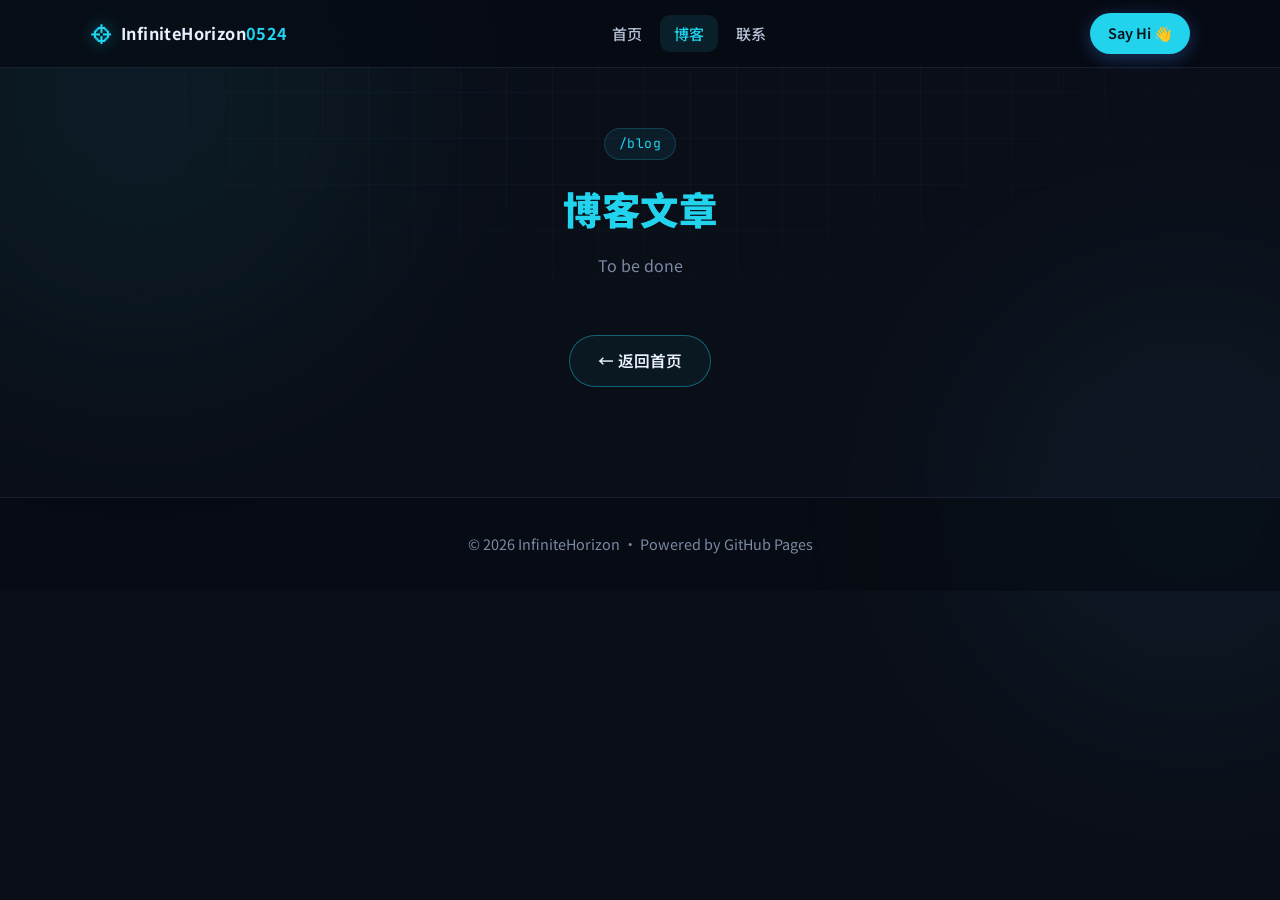
==== blog/index.html @ fd617c14 "Initial Commit" ====
<!DOCTYPE html>
<html lang="zh-CN">
<head>
  <meta charset="UTF-8" />
  <meta name="viewport" content="width=device-width, initial-scale=1.0" />
  <title>博客 · InfiniteHorizon</title>
  <meta name="description" content="InfiniteHorizon 的博客 —— 记录技术笔记、学习心得与生活随笔。" />
  <link rel="preconnect" href="https://fonts.googleapis.com" />
  <link rel="preconnect" href="https://fonts.gstatic.com" crossorigin />
  <link href="https://fonts.googleapis.com/css2?family=JetBrains+Mono:wght@400;500;700&family=Noto+Sans+SC:wght@400;500;700;900&display=swap" rel="stylesheet" />
  <link rel="icon" type="image/png" href="../assets/images/favicon.png" />
  <link rel="stylesheet" href="../css/style.css" />
</head>
<body class="subpage">

  <!-- 背景 -->
  <div class="bg" aria-hidden="true">
    <div class="bg-grid"></div>
    <div class="bg-orb bg-orb-1"></div>
    <div class="bg-orb bg-orb-2"></div>
  </div>

  <!-- 导航 -->
  <header class="navbar scrolled" id="navbar">
    <nav class="nav-inner">
      <a href="../index.html" class="brand">
        <span class="brand-logo">&#8982;</span>
        <span class="brand-text">InfiniteHorizon<span class="brand-accent">0524</span></span>
      </a>
      <ul class="nav-links" id="navLinks">
        <li><a href="../index.html#home" class="nav-link">首页</a></li>
        <li><a href="index.html" class="nav-link active">博客</a></li>
        <li><a href="../index.html#contact" class="nav-link">联系</a></li>
      </ul>
      <a href="../index.html#contact" class="nav-cta">Say Hi 👋</a>
      <button class="nav-toggle" id="navToggle" aria-label="切换菜单">
        <span></span><span></span><span></span>
      </button>
    </nav>
  </header>

  <main>
    <section class="section subpage-hero">
      <div class="section-inner">
        <div class="section-head reveal">
          <span class="section-tag">/blog</span>
          <h2 class="section-title">博客文章</h2>
          <p class="section-desc">To be done</p>
        </div>

        <div class="section-more reveal">
          <a href="../index.html" class="btn btn-ghost">← 返回首页</a>
        </div>
      </div>
    </section>
  </main>

  <footer class="footer">
    <div class="footer-inner">
      <p class="footer-line1">© <span class="js-year">2026</span> InfiniteHorizon · Powered by GitHub Pages</p>
    </div>
  </footer>

  <script src="../js/main.js"></script>
</body>
</html>
---- css/style.css ----
/* =====================================================================
   InfiniteHorizon · 个人主页样式
   主题：暗色背景 + 渐变科技风
   结构：1.变量  2.基础  3.背景  4.导航  5.通用区块
        6.Hero  7.关于  8.项目  9.博客  10.联系  11.页脚  12.动画  13.响应式
   ===================================================================== */

/* ---------- 1. 变量 ---------- */
:root {
  --bg-0: #060a12;          /* 页面最底层 */
  --bg-1: #0a0e17;          /* 主背景 */
  --bg-2: #101726;          /* 卡片背景 */
  --bg-glass: rgba(16, 23, 38, 0.55);

  --text-0: #eaf0ff;        /* 主文字 */
  --text-1: #b6c2d9;        /* 次级文字 */
  --text-2: #7c8aa5;        /* 弱文字 */

  --cyan: #22d3ee;       /* 主强调色：电光青 */
  --accent: #22d3ee;     /* 单一强调色（科技风单色主题） */

  /* 兼容旧引用：由「彩色渐变」改为「单色」 */
  --grad: var(--accent);
  --grad-soft: rgba(34, 211, 238, 0.12);

  --border: rgba(120, 150, 220, 0.14);
  --border-bright: rgba(34, 211, 238, 0.4);

  --radius: 16px;
  --shadow: 0 10px 40px rgba(0, 0, 0, 0.45);
  --glow: 0 0 40px rgba(59, 130, 246, 0.25);

  --font-sans: "Noto Sans SC", "PingFang SC", "Microsoft YaHei", system-ui, sans-serif;
  --font-mono: "JetBrains Mono", "Cascadia Code", Consolas, monospace;

  --nav-h: 68px;
}

/* ---------- 2. 基础 ---------- */
* { margin: 0; padding: 0; box-sizing: border-box; }

html { scroll-behavior: smooth; }

body {
  background: var(--bg-0);
  color: var(--text-0);
  font-family: var(--font-sans);
  line-height: 1.7;
  overflow-x: hidden;
  -webkit-font-smoothing: antialiased;
}

a { color: inherit; text-decoration: none; }
ul { list-style: none; }
code {
  font-family: var(--font-mono);
  font-size: 0.9em;
  color: var(--cyan);
  background: rgba(34, 211, 238, 0.1);
  padding: 0.1em 0.4em;
  border-radius: 6px;
}

section { position: relative; }
::selection { background: rgba(34, 211, 238, 0.3); }

/* 滚动条 */
::-webkit-scrollbar { width: 10px; }
::-webkit-scrollbar-track { background: var(--bg-0); }
::-webkit-scrollbar-thumb {
  background: var(--accent);
  border-radius: 10px;
}

/* ---------- 3. 背景装饰 ---------- */
.bg { position: fixed; inset: 0; z-index: -2; overflow: hidden; background: var(--bg-1); }

.bg-grid {
  position: absolute; inset: 0;
  background-image:
    linear-gradient(rgba(80, 120, 200, 0.06) 1px, transparent 1px),
    linear-gradient(90deg, rgba(80, 120, 200, 0.06) 1px, transparent 1px);
  background-size: 46px 46px;
  mask-image: radial-gradient(ellipse 80% 60% at 50% 0%, #000 30%, transparent 75%);
  -webkit-mask-image: radial-gradient(ellipse 80% 60% at 50% 0%, #000 30%, transparent 75%);
}

.bg-orb {
  position: absolute;
  border-radius: 50%;
  filter: blur(110px);
  opacity: 0.5;
  animation: orbFloat 16s ease-in-out infinite alternate;
}
.bg-orb-1 { width: 520px; height: 520px; background: rgba(34, 211, 238, 0.13); top: -160px; left: -120px; }
.bg-orb-2 { width: 460px; height: 460px; background: rgba(56, 189, 248, 0.12); top: 30%; right: -140px; animation-delay: -5s; }
.bg-orb-3 { width: 380px; height: 380px; background: rgba(37, 99, 235, 0.12); bottom: -120px; left: 30%; animation-delay: -9s; }

/* ---------- 4. 顶部导航 ---------- */
.navbar {
  position: fixed; top: 0; left: 0; right: 0;
  height: var(--nav-h);
  z-index: 100;
  display: flex; align-items: center;
  background: transparent;
  transition: background 0.3s ease, box-shadow 0.3s ease, border-color 0.3s ease;
  border-bottom: 1px solid transparent;
}
.navbar.scrolled {
  background: rgba(6, 10, 18, 0.72);
  backdrop-filter: blur(14px);
  -webkit-backdrop-filter: blur(14px);
  border-bottom-color: var(--border);
  box-shadow: 0 6px 30px rgba(0, 0, 0, 0.35);
}

.nav-inner {
  width: min(1100px, 92%);
  margin: 0 auto;
  display: flex; align-items: center; justify-content: space-between;
  gap: 16px;
}

.brand { display: flex; align-items: center; gap: 10px; font-weight: 700; font-size: 1.02rem; }
.brand-logo {
  font-size: 1.3rem; line-height: 1;
  background: var(--grad);
  -webkit-background-clip: text; background-clip: text;
  -webkit-text-fill-color: transparent;
  filter: drop-shadow(0 0 8px rgba(34, 211, 238, 0.5));
}
.brand-text { letter-spacing: 0.4px; white-space: nowrap; }
.brand-accent {
  background: var(--grad);
  -webkit-background-clip: text; background-clip: text;
  -webkit-text-fill-color: transparent;
}

.nav-links { display: flex; align-items: center; gap: 4px; }
.nav-link {
  padding: 8px 14px;
  border-radius: 10px;
  color: var(--text-1);
  font-size: 0.94rem;
  font-weight: 500;
  transition: color 0.25s ease, background 0.25s ease;
}
.nav-link:hover { color: var(--text-0); background: rgba(255, 255, 255, 0.06); }
.nav-link.active {
  color: var(--cyan);
  background: rgba(34, 211, 238, 0.1);
}

.nav-cta {
  padding: 8px 18px;
  border-radius: 999px;
  font-size: 0.9rem; font-weight: 600;
  color: #04121a;
  background: var(--grad);
  box-shadow: 0 4px 18px rgba(59, 130, 246, 0.35);
  transition: transform 0.25s ease, box-shadow 0.25s ease;
  white-space: nowrap;
}
.nav-cta:hover { transform: translateY(-2px); box-shadow: 0 8px 26px rgba(59, 130, 246, 0.5); }

/* 汉堡按钮 */
.nav-toggle {
  display: none;
  flex-direction: column; justify-content: center; gap: 5px;
  width: 42px; height: 42px;
  background: transparent; border: none; cursor: pointer;
  padding: 10px;
}
.nav-toggle span {
  display: block; height: 2px; width: 100%;
  background: var(--text-0);
  border-radius: 2px;
  transition: transform 0.3s ease, opacity 0.3s ease;
}
.nav-toggle.open span:nth-child(1) { transform: translateY(7px) rotate(45deg); }
.nav-toggle.open span:nth-child(2) { opacity: 0; }
.nav-toggle.open span:nth-child(3) { transform: translateY(-7px) rotate(-45deg); }

/* ---------- 5. 通用区块 ---------- */
.section { padding: 110px 0; scroll-margin-top: var(--nav-h); }

.section-inner { width: min(1100px, 92%); margin: 0 auto; }

.section-head { text-align: center; margin-bottom: 56px; }
.section-tag {
  font-family: var(--font-mono);
  font-size: 0.82rem;
  color: var(--cyan);
  background: rgba(34, 211, 238, 0.08);
  border: 1px solid rgba(34, 211, 238, 0.2);
  padding: 4px 14px; border-radius: 999px;
  display: inline-block; margin-bottom: 16px;
  letter-spacing: 0.5px;
}
.section-title {
  font-size: clamp(1.7rem, 4vw, 2.4rem);
  font-weight: 900; letter-spacing: 0.5px;
  background: var(--grad);
  -webkit-background-clip: text; background-clip: text;
  -webkit-text-fill-color: transparent;
}
.section-desc { color: var(--text-2); margin-top: 10px; font-size: 1rem; }

.section-more { text-align: center; margin-top: 44px; }

.card {
  background: var(--bg-glass);
  border: 1px solid var(--border);
  border-radius: var(--radius);
  backdrop-filter: blur(10px);
  -webkit-backdrop-filter: blur(10px);
  box-shadow: var(--shadow);
  transition: transform 0.3s ease, border-color 0.3s ease, box-shadow 0.3s ease;
}
.card:hover {
  transform: translateY(-6px);
  border-color: var(--border-bright);
  box-shadow: var(--shadow), var(--glow);
}

.gradient-text {
  background: var(--grad);
  -webkit-background-clip: text; background-clip: text;
  -webkit-text-fill-color: transparent;
}

/* ---------- 6. Hero ---------- */
.hero {
  min-height: 100vh;
  display: flex; align-items: center; justify-content: center;
  padding: 120px 0 80px;
  scroll-margin-top: 0;
}
.hero-inner { width: min(820px, 92%); margin: 0 auto; text-align: center; }

.hero-kicker {
  font-family: var(--font-mono);
  color: var(--text-2);
  font-size: 0.95rem;
  letter-spacing: 1px;
  margin-bottom: 22px;
}
.hero-title {
  font-size: clamp(2.1rem, 6vw, 3.6rem);
  font-weight: 900; line-height: 1.25;
  margin-bottom: 18px;
  letter-spacing: 0.5px;
}
.hero-typed {
  font-family: var(--font-mono);
  font-size: clamp(1rem, 2.6vw, 1.35rem);
  color: var(--text-1);
  margin-bottom: 26px;
  min-height: 1.8em;
}
.typed-prefix { color: var(--cyan); font-weight: 700; margin-right: 8px; }
.typed { color: var(--text-0); }
.caret {
  display: inline-block; width: 2px; margin-left: 2px;
  color: var(--cyan);
  animation: blink 1s step-end infinite;
}

.hero-sub {
  color: var(--text-1);
  font-size: 1.05rem;
  max-width: 620px; margin: 0 auto 34px;
}

.hero-actions { display: flex; justify-content: center; gap: 14px; flex-wrap: wrap; margin-bottom: 30px; }

.btn {
  display: inline-block;
  padding: 12px 28px;
  border-radius: 999px;
  font-weight: 600; font-size: 0.98rem;
  transition: transform 0.25s ease, box-shadow 0.25s ease, background 0.25s ease, border-color 0.25s ease;
  cursor: pointer;
}
.btn-primary {
  color: #04121a;
  background: var(--grad);
  box-shadow: 0 6px 24px rgba(59, 130, 246, 0.4);
}
.btn-primary:hover { transform: translateY(-3px); box-shadow: 0 10px 34px rgba(59, 130, 246, 0.55); }

.btn-ghost {
  color: var(--text-0);
  border: 1px solid var(--border-bright);
  background: rgba(34, 211, 238, 0.05);
}
.btn-ghost:hover {
  transform: translateY(-3px);
  border-color: var(--cyan);
  background: rgba(34, 211, 238, 0.12);
}

.btn-mini {
  padding: 7px 16px; font-size: 0.85rem; border-radius: 999px;
  color: var(--text-0);
  border: 1px solid var(--border-bright);
  background: rgba(34, 211, 238, 0.06);
  transition: transform 0.25s ease, background 0.25s ease, border-color 0.25s ease;
  cursor: pointer;
}
.btn-mini:hover { transform: translateY(-2px); border-color: var(--cyan); background: rgba(34, 211, 238, 0.14); }
.btn-mini.btn-ghost { border-color: var(--border); background: rgba(255,255,255,0.03); }
.btn-mini.btn-ghost:hover { border-color: var(--text-2); background: rgba(255,255,255,0.08); }

.hero-meta { display: flex; justify-content: center; gap: 10px; flex-wrap: wrap; }
.meta-chip {
  padding: 6px 16px;
  border-radius: 999px;
  border: 1px solid var(--border);
  background: rgba(255, 255, 255, 0.04);
  color: var(--text-1);
  font-size: 0.85rem;
  transition: border-color 0.25s ease, color 0.25s ease;
}
.meta-chip:hover { border-color: var(--border-bright); color: var(--text-0); }

/* 滚动提示 */
.scroll-hint {
  position: absolute; bottom: 34px; left: 50%; transform: translateX(-50%);
  opacity: 0.7;
  animation: fadeUp 2s ease-in-out infinite;
}
.scroll-mouse {
  display: block; width: 26px; height: 42px;
  border: 2px solid var(--text-2); border-radius: 14px;
  position: relative;
}
.scroll-dot {
  position: absolute; top: 8px; left: 50%; transform: translateX(-50%);
  width: 4px; height: 8px; border-radius: 4px;
  background: var(--cyan);
  animation: scrollDot 1.6s ease-in-out infinite;
}

/* ---------- 7. 关于我 ---------- */
.about-grid {
  display: grid; grid-template-columns: 1fr 1.2fr; gap: 28px;
}
.about-card { padding: 40px 34px; text-align: center; }
.about-avatar {
  width: 120px; height: 120px; margin: 0 auto 22px;
  border-radius: 50%;
  background: var(--grad);
  padding: 3px;
}
.avatar-placeholder {
  width: 100%; height: 100%;
  display: flex; align-items: center; justify-content: center;
  border-radius: 50%;
  background: var(--bg-1);
  font-weight: 900; font-size: 2.4rem; letter-spacing: 1px;
  color: var(--text-0);
}
.about-card h3 { font-size: 1.35rem; font-weight: 800; }
.about-role { color: var(--cyan); font-size: 0.95rem; margin: 6px 0 18px; }
.about-bio { color: var(--text-1); font-size: 0.98rem; text-align: left; }

.about-stats { padding: 40px 34px; }
.card-title { font-size: 1.1rem; margin-bottom: 26px; font-weight: 700; letter-spacing: 0.5px; }

.skill { margin-bottom: 22px; }
.skill:last-child { margin-bottom: 0; }
.skill-head {
  display: flex; justify-content: space-between;
  font-size: 0.9rem; color: var(--text-1); margin-bottom: 8px;
}
.skill-pct { font-family: var(--font-mono); color: var(--cyan); }
.skill-bar {
  height: 8px; border-radius: 99px;
  background: rgba(255, 255, 255, 0.06);
  overflow: hidden;
}
.skill-fill {
  display: block; height: 100%; width: 0;
  border-radius: 99px;
  background: var(--grad);
  box-shadow: 0 0 12px rgba(34, 211, 238, 0.5);
  transition: width 1.2s cubic-bezier(0.22, 1, 0.36, 1);
}

/* ---------- 8. 项目 ---------- */
.projects-grid {
  display: grid; grid-template-columns: repeat(auto-fill, minmax(250px, 1fr)); gap: 24px;
}
.project-card { padding: 28px 26px; display: flex; flex-direction: column; }
.project-top {
  display: flex; align-items: center; justify-content: space-between; margin-bottom: 18px;
}
.project-icon { font-size: 1.8rem; }
.project-lang {
  font-family: var(--font-mono); font-size: 0.75rem;
  color: var(--accent);
  background: rgba(34, 211, 238, 0.1);
  border: 1px solid rgba(34, 211, 238, 0.25);
  padding: 3px 10px; border-radius: 999px;
}
.project-title { font-size: 1.12rem; font-weight: 700; margin-bottom: 10px; }
.project-desc { color: var(--text-1); font-size: 0.92rem; flex: 1; margin-bottom: 18px; }
.project-meta {
  display: flex; gap: 18px;
  font-family: var(--font-mono); font-size: 0.82rem; color: var(--text-2);
  margin-bottom: 18px;
}
.project-links { display: flex; gap: 10px; }

/* ---------- 9. 博客 ---------- */
.blog-list { display: flex; flex-direction: column; gap: 18px; }
.blog-item {
  display: flex; align-items: center; gap: 24px;
  padding: 22px 28px;
}
.blog-item:hover .blog-title { color: var(--cyan); }
.blog-date {
  display: flex; flex-direction: column; align-items: center; justify-content: center;
  min-width: 64px; padding: 10px 6px;
  border-radius: 12px;
  background: var(--grad-soft);
  border: 1px solid var(--border);
}
.blog-day { font-size: 1.4rem; font-weight: 900; line-height: 1.1; }
.blog-month { font-size: 0.78rem; color: var(--text-2); text-transform: uppercase; letter-spacing: 1px; }
.blog-body { flex: 1; }
.blog-title { font-size: 1.08rem; font-weight: 700; transition: color 0.25s ease; }
.blog-excerpt { color: var(--text-2); font-size: 0.9rem; margin: 6px 0 8px; }
.blog-tag {
  font-size: 0.75rem; color: var(--cyan);
  background: rgba(34, 211, 238, 0.1);
  padding: 2px 10px; border-radius: 999px;
}
.blog-arrow { font-size: 1.3rem; color: var(--text-2); transition: transform 0.25s ease, color 0.25s ease; }
.blog-item:hover .blog-arrow { transform: translateX(6px); color: var(--cyan); }

/* ---------- 10. 联系 ---------- */
.contact-grid {
  display: grid; grid-template-columns: repeat(auto-fit, minmax(230px, 1fr)); gap: 24px;
}
.contact-card { padding: 34px 28px; text-align: center; }
.contact-icon { font-size: 2.2rem; display: block; margin-bottom: 12px; }
.contact-card h3 { font-size: 1.1rem; font-weight: 700; margin-bottom: 6px; }
.contact-card p { color: var(--text-2); font-size: 0.9rem; margin-bottom: 18px; }

/* ---------- 11. 页脚 ---------- */
.footer {
  border-top: 1px solid var(--border);
  padding: 34px 0;
  text-align: center;
  background: rgba(6, 10, 18, 0.6);
}
.footer-inner { width: min(1100px, 92%); margin: 0 auto; }
.footer-line1 { color: var(--text-2); font-size: 0.9rem; }
.footer-line2 { margin-top: 6px; }
.footer-line2 a { color: var(--text-1); font-size: 0.85rem; transition: color 0.25s ease; }
.footer-line2 a:hover { color: var(--cyan); }

/* ---------- 12. 动画 ---------- */
@keyframes blink { 50% { opacity: 0; } }
@keyframes orbFloat {
  from { transform: translate(0, 0) scale(1); }
  to   { transform: translate(40px, -30px) scale(1.15); }
}
@keyframes scrollDot {
  0%   { transform: translate(-50%, 0); opacity: 1; }
  70%  { transform: translate(-50%, 16px); opacity: 0; }
  100% { transform: translate(-50%, 0); opacity: 0; }
}
@keyframes fadeUp {
  0%, 100% { transform: translateX(-50%) translateY(0); }
  50%      { transform: translateX(-50%) translateY(8px); }
}

/* 滚动显现 */
.reveal {
  opacity: 0;
  transform: translateY(28px);
  transition: opacity 0.7s ease, transform 0.7s ease;
}
.reveal.visible { opacity: 1; transform: translateY(0); }

/* ---------- 13. 响应式 ---------- */
@media (max-width: 860px) {
  .nav-links, .nav-cta { display: none; }
  .nav-toggle { display: flex; }

  .nav-links.open {
    display: flex;
    position: absolute; top: var(--nav-h); left: 0; right: 0;
    flex-direction: column; align-items: stretch; gap: 4px;
    padding: 16px 4%;
    background: rgba(6, 10, 18, 0.95);
    backdrop-filter: blur(16px);
    -webkit-backdrop-filter: blur(16px);
    border-bottom: 1px solid var(--border);
    animation: menuDrop 0.3s ease;
  }
  .nav-link { padding: 12px 16px; }
  .nav-link.active { background: rgba(34, 211, 238, 0.12); }

  .about-grid { grid-template-columns: 1fr; }
  .blog-item { flex-wrap: wrap; }
  .blog-arrow { display: none; }
}

@media (max-width: 560px) {
  .section { padding: 80px 0; }
  .hero-actions .btn { padding: 11px 22px; }
  .contact-grid { grid-template-columns: 1fr; }
}

@keyframes menuDrop {
  from { opacity: 0; transform: translateY(-10px); }
  to   { opacity: 1; transform: translateY(0); }
}

/* 减少动效偏好 */
@media (prefers-reduced-motion: reduce) {
  * { animation: none !important; transition: none !important; }
  .reveal { opacity: 1; transform: none; }
}

/* ---------- 14. 子页面（博客 / 404） ---------- */
.subpage .navbar { background: rgba(6, 10, 18, 0.72); backdrop-filter: blur(14px); border-bottom-color: var(--border); }

.subpage-hero { padding-top: calc(var(--nav-h) + 60px); min-height: auto; }

/* 博客分类筛选 */
.blog-filters { display: flex; justify-content: center; gap: 10px; flex-wrap: wrap; margin-bottom: 36px; }
.filter-chip {
  padding: 7px 18px;
  border-radius: 999px;
  border: 1px solid var(--border);
  background: rgba(255, 255, 255, 0.04);
  color: var(--text-1);
  font-size: 0.88rem; font-family: var(--font-sans);
  cursor: pointer;
  transition: all 0.25s ease;
}
.filter-chip:hover { border-color: var(--border-bright); color: var(--text-0); }
.filter-chip.active {
  background: var(--grad);
  color: #04121a;
  border-color: transparent;
  font-weight: 600;
}

.page-list { margin-bottom: 20px; }

/* 404 页 */
.error-page {
  min-height: 100vh;
  display: flex; align-items: center; justify-content: center;
  padding: 60px 0;
}
.error-inner { width: min(640px, 92%); margin: 0 auto; text-align: center; }
.error-code {
  font-family: var(--font-mono);
  font-size: clamp(6rem, 22vw, 11rem);
  font-weight: 900; line-height: 1;
  letter-spacing: 4px;
  color: var(--text-0);
  text-shadow: 0 0 60px rgba(59, 130, 246, 0.35);
  margin-bottom: 16px;
}
.error-title { font-size: clamp(1.5rem, 4vw, 2rem); font-weight: 800; margin-bottom: 14px; }
.error-desc { color: var(--text-1); margin-bottom: 32px; }

/* ---------- 15. 文章式排版（首页） ---------- */
.article {
  width: min(1280px, 94%);
  margin: 0 auto;
  padding: calc(var(--nav-h) + 56px) 0 80px;
  scroll-margin-top: var(--nav-h);
}

.article-head { margin-bottom: 40px; }
.article-head h1 {
  font-size: clamp(2rem, 5vw, 2.6rem);
  font-weight: 900;
  letter-spacing: 0.5px;
  margin-bottom: 10px;
}
.article-role { color: var(--accent); font-weight: 600; font-size: 1.05rem; margin-bottom: 12px; }
.article-meta { color: var(--text-2); font-size: 0.9rem; }
.article-meta a { color: var(--text-1); border-bottom: 1px solid var(--border-bright); transition: color 0.25s ease; }
.article-meta a:hover { color: var(--accent); }
.meta-sep { margin: 0 8px; opacity: 0.6; }

.prose p {
  color: var(--text-1);
  font-size: 1rem;
  line-height: 1.9;
  margin-bottom: 1.1em;
}
.prose p:last-child { margin-bottom: 0; }
.prose strong { color: var(--text-0); }
.prose h2 {
  font-size: 1.2rem;
  font-weight: 800;
  letter-spacing: 0.5px;
  margin: 34px 0 14px;
  padding-left: 14px;
  border-left: 3px solid var(--accent);
}

.prose-section {
  margin-top: 52px;
  padding-top: 40px;
  border-top: 1px solid var(--border);
  scroll-margin-top: calc(var(--nav-h) + 12px);
}
.prose-section h2 {
  font-size: 1.3rem;
  font-weight: 800;
  letter-spacing: 0.5px;
  margin-bottom: 24px;
  padding-left: 14px;
  border-left: 3px solid var(--accent);
}

.prose-list { list-style: none; }
.prose-item {
  padding: 16px 0;
  border-bottom: 1px dashed var(--border);
}
.prose-item:last-child { border-bottom: none; }
.prose-item-title {
  font-weight: 700;
  font-size: 1.06rem;
  color: var(--text-0);
  transition: color 0.25s ease;
}
.prose-item-title:hover { color: var(--accent); }
.prose-tag {
  font-family: var(--font-mono);
  font-size: 0.7rem;
  color: var(--accent);
  background: rgba(34, 211, 238, 0.1);
  border: 1px solid rgba(34, 211, 238, 0.25);
  padding: 2px 10px;
  border-radius: 999px;
  margin-left: 10px;
  vertical-align: 2px;
  white-space: nowrap;
}
.prose-item-desc { color: var(--text-2); font-size: 0.92rem; margin: 6px 0 0; max-width: 76ch; }
.prose-item-meta {
  color: var(--text-2);
  font-size: 0.85rem;
  margin-left: 10px;
  font-family: var(--font-mono);
}
.prose-more { margin-top: 22px; font-size: 0.95rem; }
.prose-more a { color: var(--accent); transition: opacity 0.25s ease; }
.prose-more a:hover { opacity: 0.8; }

.prose-contact { display: flex; gap: 16px; flex-wrap: wrap; }
.prose-contact a {
  color: var(--text-0);
  border: 1px solid var(--border);
  border-radius: 999px;
  padding: 10px 22px;
  background: rgba(255, 255, 255, 0.04);
  transition: border-color 0.25s ease, color 0.25s ease, transform 0.25s ease;
}
.prose-contact a:hover { border-color: var(--accent); color: var(--accent); transform: translateY(-2px); }

@media (max-width: 560px) {
  .article { padding-top: calc(var(--nav-h) + 32px); }
  .prose-item-desc { margin-top: 8px; }
  .prose-tag { margin-left: 0; margin-top: 6px; display: inline-block; }
}
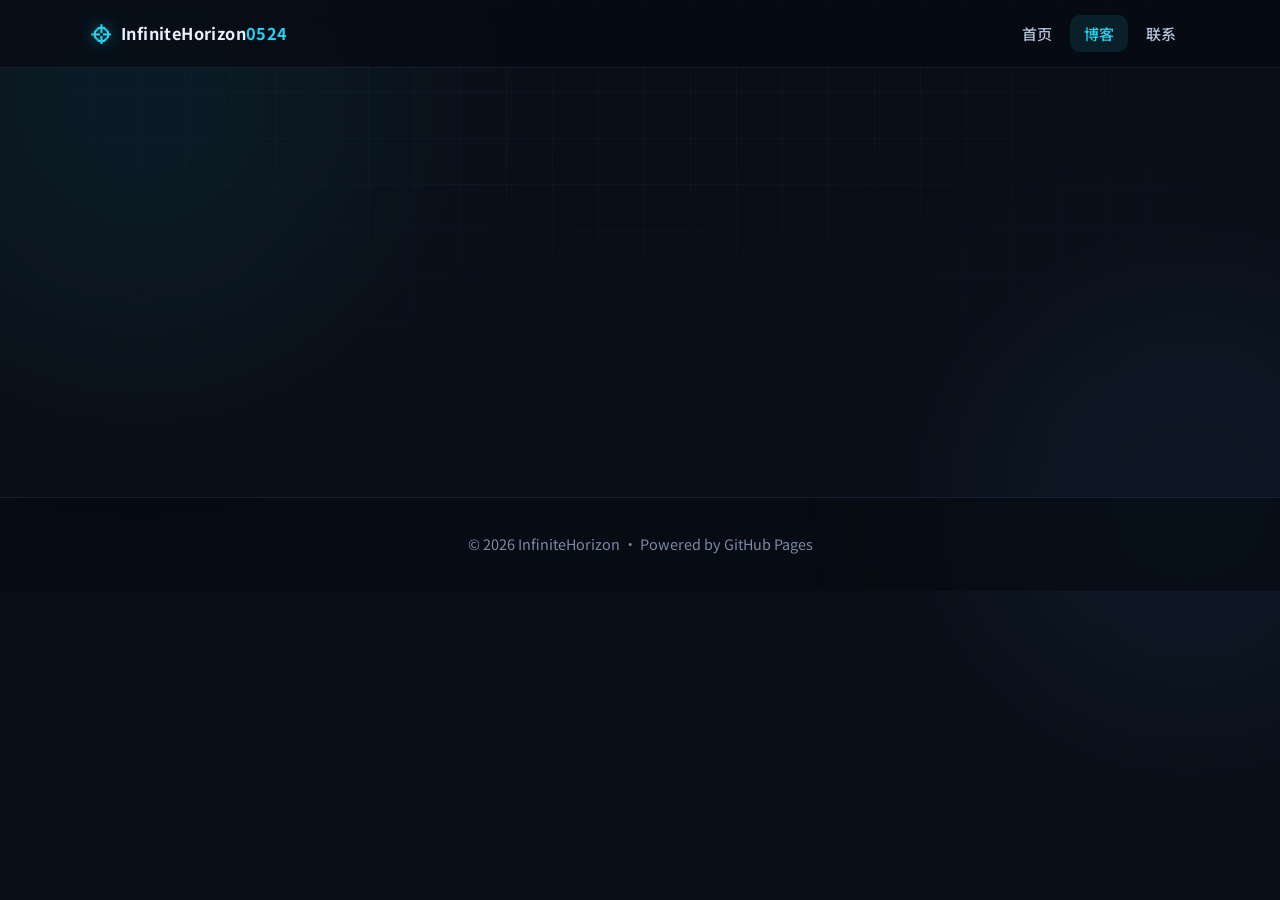
==== commit 666f43e0: "update frontier" ====
--- a/blog/index.html
+++ b/blog/index.html
@@ -32,10 +32,7 @@
         <li><a href="index.html" class="nav-link active">博客</a></li>
         <li><a href="../index.html#contact" class="nav-link">联系</a></li>
       </ul>
-      <a href="../index.html#contact" class="nav-cta">Say Hi 👋</a>
-      <button class="nav-toggle" id="navToggle" aria-label="切换菜单">
-        <span></span><span></span><span></span>
-      </button>
+      
     </nav>
   </header>
 
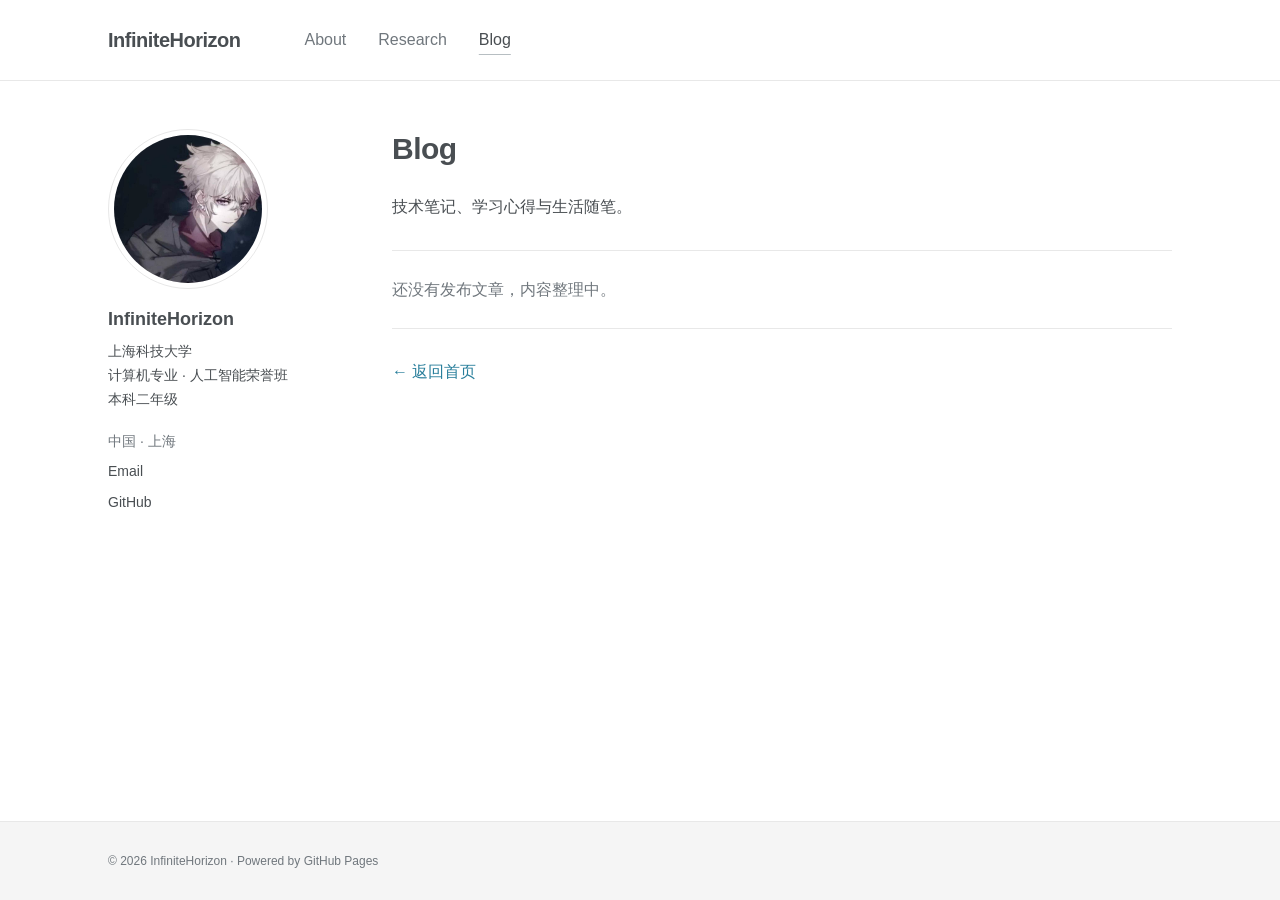
==== commit 46b0fa37: "change ui" ====
--- a/blog/index.html
+++ b/blog/index.html
@@ -3,61 +3,46 @@
 <head>
   <meta charset="UTF-8" />
   <meta name="viewport" content="width=device-width, initial-scale=1.0" />
-  <title>博客 · InfiniteHorizon</title>
-  <meta name="description" content="InfiniteHorizon 的博客 —— 记录技术笔记、学习心得与生活随笔。" />
-  <link rel="preconnect" href="https://fonts.googleapis.com" />
-  <link rel="preconnect" href="https://fonts.gstatic.com" crossorigin />
-  <link href="https://fonts.googleapis.com/css2?family=JetBrains+Mono:wght@400;500;700&family=Noto+Sans+SC:wght@400;500;700;900&display=swap" rel="stylesheet" />
+  <title>Blog · InfiniteHorizon</title>
+  <meta name="description" content="InfiniteHorizon 的博客，记录技术笔记、学习心得与生活随笔。" />
+  <meta name="theme-color" content="#ffffff" />
   <link rel="icon" type="image/png" href="../assets/images/favicon.png" />
   <link rel="stylesheet" href="../css/style.css" />
 </head>
-<body class="subpage">
-
-  <!-- 背景 -->
-  <div class="bg" aria-hidden="true">
-    <div class="bg-grid"></div>
-    <div class="bg-orb bg-orb-1"></div>
-    <div class="bg-orb bg-orb-2"></div>
-  </div>
-
-  <!-- 导航 -->
-  <header class="navbar scrolled" id="navbar">
-    <nav class="nav-inner">
-      <a href="../index.html" class="brand">
-        <span class="brand-logo">&#8982;</span>
-        <span class="brand-text">InfiniteHorizon<span class="brand-accent">0524</span></span>
-      </a>
-      <ul class="nav-links" id="navLinks">
-        <li><a href="../index.html#home" class="nav-link">首页</a></li>
-        <li><a href="index.html" class="nav-link active">博客</a></li>
-        <li><a href="../index.html#contact" class="nav-link">联系</a></li>
+<body>
+  <a class="skip-link" href="#main">跳转到正文</a>
+  <header class="masthead">
+    <nav class="navigation" aria-label="主导航">
+      <a class="site-title" href="../index.html">InfiniteHorizon</a>
+      <ul class="nav-links">
+        <li><a href="../index.html">About</a></li>
+        <li><a href="../index.html#research">Research</a></li>
+        <li><a href="../blog/index.html" aria-current="page">Blog</a></li>
       </ul>
-      
     </nav>
   </header>
-
-  <main>
-    <section class="section subpage-hero">
-      <div class="section-inner">
-        <div class="section-head reveal">
-          <span class="section-tag">/blog</span>
-          <h2 class="section-title">博客文章</h2>
-          <p class="section-desc">To be done</p>
-        </div>
-
-        <div class="section-more reveal">
-          <a href="../index.html" class="btn btn-ghost">← 返回首页</a>
-        </div>
+  <main class="page-layout" id="main">
+    <aside class="profile" aria-label="个人信息">
+      <img class="profile-avatar" src="../assets/images/icon.jpg" alt="InfiniteHorizon 的头像" width="160" height="160" />
+      <div class="profile-info">
+        <h2 class="profile-name">InfiniteHorizon</h2>
+        <p class="profile-bio">上海科技大学<br />计算机专业 · 人工智能荣誉班<br />本科二年级</p>
+        <ul class="profile-links">
+          <li class="profile-location">中国 · 上海</li>
+          <li><a href="mailto:jiangxy2025@shanghaitech.edu.cn">Email</a></li>
+          <li><a href="https://github.com/InfiniteHorizon0524" target="_blank" rel="noopener noreferrer">GitHub</a></li>
+        </ul>
       </div>
-    </section>
+    </aside>
+    <article class="page-content">
+      <h1>Blog</h1>
+      <p>技术笔记、学习心得与生活随笔。</p>
+      <p class="empty-state">还没有发布文章，内容整理中。</p>
+      <p><a href="../index.html">← 返回首页</a></p>
+    </article>
   </main>
-
   <footer class="footer">
-    <div class="footer-inner">
-      <p class="footer-line1">© <span class="js-year">2026</span> InfiniteHorizon · Powered by GitHub Pages</p>
-    </div>
+    <div class="footer-inner">© 2026 InfiniteHorizon · Powered by <a href="https://pages.github.com/">GitHub Pages</a></div>
   </footer>
-
-  <script src="../js/main.js"></script>
 </body>
 </html>
--- a/css/style.css
+++ b/css/style.css
@@ -1,680 +1,100 @@
-/* =====================================================================
-   InfiniteHorizon · 个人主页样式
-   主题：暗色背景 + 渐变科技风
-   结构：1.变量  2.基础  3.背景  4.导航  5.通用区块
-        6.Hero  7.关于  8.项目  9.博客  10.联系  11.页脚  12.动画  13.响应式
-   ===================================================================== */
-
-/* ---------- 1. 变量 ---------- */
 :root {
-  --bg-0: #060a12;          /* 页面最底层 */
-  --bg-1: #0a0e17;          /* 主背景 */
-  --bg-2: #101726;          /* 卡片背景 */
-  --bg-glass: rgba(16, 23, 38, 0.55);
-
-  --text-0: #eaf0ff;        /* 主文字 */
-  --text-1: #b6c2d9;        /* 次级文字 */
-  --text-2: #7c8aa5;        /* 弱文字 */
-
-  --cyan: #22d3ee;       /* 主强调色：电光青 */
-  --accent: #22d3ee;     /* 单一强调色（科技风单色主题） */
-
-  /* 兼容旧引用：由「彩色渐变」改为「单色」 */
-  --grad: var(--accent);
-  --grad-soft: rgba(34, 211, 238, 0.12);
-
-  --border: rgba(120, 150, 220, 0.14);
-  --border-bright: rgba(34, 211, 238, 0.4);
-
-  --radius: 16px;
-  --shadow: 0 10px 40px rgba(0, 0, 0, 0.45);
-  --glow: 0 0 40px rgba(59, 130, 246, 0.25);
-
-  --font-sans: "Noto Sans SC", "PingFang SC", "Microsoft YaHei", system-ui, sans-serif;
-  --font-mono: "JetBrains Mono", "Cascadia Code", Consolas, monospace;
-
-  --nav-h: 68px;
+  color-scheme: light;
+  --text: #494e52;
+  --muted: #70777d;
+  --link: #287e9b;
+  --border: #e8e8e8;
+  --width: 1120px;
 }
 
-/* ---------- 2. 基础 ---------- */
-* { margin: 0; padding: 0; box-sizing: border-box; }
-
-html { scroll-behavior: smooth; }
-
+* { box-sizing: border-box; }
+html { scroll-padding-top: 24px; }
 body {
-  background: var(--bg-0);
-  color: var(--text-0);
-  font-family: var(--font-sans);
-  line-height: 1.7;
-  overflow-x: hidden;
+  margin: 0;
+  min-height: 100vh;
+  display: flex;
+  flex-direction: column;
+  background: #fff;
+  color: var(--text);
+  font-family: -apple-system, BlinkMacSystemFont, "Segoe UI", "PingFang SC", "Microsoft YaHei", sans-serif;
+  font-size: 16px;
+  line-height: 1.85;
   -webkit-font-smoothing: antialiased;
 }
+a { color: var(--link); text-decoration: none; text-underline-offset: 3px; }
+a:hover { text-decoration: underline; }
+a:focus-visible { outline: 2px solid var(--link); outline-offset: 5px; }
+::selection { background: #dceef4; }
+.skip-link { position: absolute; top: 8px; left: 16px; padding: 6px 12px; background: #fff; transform: translateY(-160%); }
+.skip-link:focus { transform: translateY(0); }
+.masthead { border-bottom: 1px solid var(--border); }
+.navigation {
+  max-width: var(--width);
+  min-height: 80px;
+  margin: auto;
+  padding: 16px 28px;
+  display: flex;
+  align-items: center;
+  gap: 64px;
+}
+.site-title { font-size: 20px; font-weight: 700; letter-spacing: -0.5px; }
+.navigation a { color: var(--text); }
+.nav-links { display: flex; flex-wrap: wrap; gap: 32px; margin: 0; padding: 0; list-style: none; }
+.nav-links a { display: block; padding: 5px 0; color: var(--muted); }
+.nav-links a[aria-current="page"] { color: var(--text); text-decoration: underline; text-decoration-color: #b7bec2; text-underline-offset: 9px; }
+.page-layout {
+  display: grid;
+  grid-template-columns: 220px minmax(0, 1fr);
+  gap: 64px;
+  width: 100%;
+  max-width: var(--width);
+  margin: 0 auto;
+  padding: 48px 28px 80px;
+  flex: 1;
+  align-items: start;
+}
+.profile { font-size: 14px; line-height: 1.7; }
+.profile-avatar { display: block; width: 160px; height: 160px; border-radius: 50%; object-fit: cover; padding: 5px; border: 1px solid var(--border); }
+.profile-name { margin: 18px 0 8px; font-size: 18px; line-height: 1.4; }
+.profile-bio { margin: 0 0 18px; }
+.profile-links { padding: 0; margin: 0; list-style: none; }
+.profile-links li { margin: 7px 0; }
+.profile-links a { color: var(--text); }
+.profile-location { color: var(--muted); }
+.page-content { min-width: 0; }
+h1 { font-size: 30px; line-height: 1.3; letter-spacing: -0.5px; margin: 0 0 24px; }
+h2 { font-size: 22px; line-height: 1.5; margin: 36px 0 16px; }
+.page-content section h2 { padding-bottom: 8px; border-bottom: 1px solid var(--border); }
+p { margin: 0 0 20px; }
+.research-list { margin: 0; padding-left: 1.3em; }
+.research-list li + li { margin-top: 10px; }
+.muted, .empty-state { color: var(--muted); }
+.empty-state { padding: 24px 0; border-top: 1px solid var(--border); border-bottom: 1px solid var(--border); margin: 28px 0; }
+.page-content a { overflow-wrap: anywhere; }
+.footer { background: #f5f5f5; border-top: 1px solid var(--border); color: var(--muted); font-size: 12px; }
+.footer-inner { max-width: var(--width); margin: auto; padding: 28px; }
+.footer a { color: inherit; }
+.error-page { width: min(100%, 720px); margin: auto; padding: 64px 28px 96px; flex: 1; }
+.error-code { color: var(--muted); font-size: 64px; line-height: 1; margin-bottom: 24px; }
 
-a { color: inherit; text-decoration: none; }
-ul { list-style: none; }
-code {
-  font-family: var(--font-mono);
-  font-size: 0.9em;
-  color: var(--cyan);
-  background: rgba(34, 211, 238, 0.1);
-  padding: 0.1em 0.4em;
-  border-radius: 6px;
+@media (max-width: 760px) {
+  .navigation { gap: 24px; flex-wrap: wrap; padding: 16px 24px; }
+  .nav-links { gap: 24px; }
+  .page-layout { grid-template-columns: 1fr; gap: 36px; padding: 32px 24px 56px; }
+  .profile { display: flex; align-items: flex-start; gap: 20px; padding-bottom: 28px; border-bottom: 1px solid var(--border); }
+  .profile-avatar { width: 96px; height: 96px; flex-shrink: 0; }
+  .profile-name { margin-top: 0; }
+  .profile-bio { margin-bottom: 10px; }
+  .profile-links { display: flex; flex-wrap: wrap; column-gap: 16px; }
+  .profile-links li { margin: 0; }
+  h1 { font-size: 27px; }
+  h2 { font-size: 21px; }
+  .footer-inner { padding: 24px; }
 }
 
-section { position: relative; }
-::selection { background: rgba(34, 211, 238, 0.3); }
-
-/* 滚动条 */
-::-webkit-scrollbar { width: 10px; }
-::-webkit-scrollbar-track { background: var(--bg-0); }
-::-webkit-scrollbar-thumb {
-  background: var(--accent);
-  border-radius: 10px;
+@media (max-width: 380px) {
+  .navigation { gap: 8px; }
+  .site-title { width: 100%; }
+  .profile { gap: 14px; }
+  .profile-avatar { width: 72px; height: 72px; }
 }
-
-/* ---------- 3. 背景装饰 ---------- */
-.bg { position: fixed; inset: 0; z-index: -2; overflow: hidden; background: var(--bg-1); }
-
-.bg-grid {
-  position: absolute; inset: 0;
-  background-image:
-    linear-gradient(rgba(80, 120, 200, 0.06) 1px, transparent 1px),
-    linear-gradient(90deg, rgba(80, 120, 200, 0.06) 1px, transparent 1px);
-  background-size: 46px 46px;
-  mask-image: radial-gradient(ellipse 80% 60% at 50% 0%, #000 30%, transparent 75%);
-  -webkit-mask-image: radial-gradient(ellipse 80% 60% at 50% 0%, #000 30%, transparent 75%);
-}
-
-.bg-orb {
-  position: absolute;
-  border-radius: 50%;
-  filter: blur(110px);
-  opacity: 0.5;
-  animation: orbFloat 16s ease-in-out infinite alternate;
-}
-.bg-orb-1 { width: 520px; height: 520px; background: rgba(34, 211, 238, 0.13); top: -160px; left: -120px; }
-.bg-orb-2 { width: 460px; height: 460px; background: rgba(56, 189, 248, 0.12); top: 30%; right: -140px; animation-delay: -5s; }
-.bg-orb-3 { width: 380px; height: 380px; background: rgba(37, 99, 235, 0.12); bottom: -120px; left: 30%; animation-delay: -9s; }
-
-/* ---------- 4. 顶部导航 ---------- */
-.navbar {
-  position: fixed; top: 0; left: 0; right: 0;
-  height: var(--nav-h);
-  z-index: 100;
-  display: flex; align-items: center;
-  background: transparent;
-  transition: background 0.3s ease, box-shadow 0.3s ease, border-color 0.3s ease;
-  border-bottom: 1px solid transparent;
-}
-.navbar.scrolled {
-  background: rgba(6, 10, 18, 0.72);
-  backdrop-filter: blur(14px);
-  -webkit-backdrop-filter: blur(14px);
-  border-bottom-color: var(--border);
-  box-shadow: 0 6px 30px rgba(0, 0, 0, 0.35);
-}
-
-.nav-inner {
-  width: min(1100px, 92%);
-  margin: 0 auto;
-  display: flex; align-items: center; justify-content: space-between;
-  gap: 16px;
-}
-
-.brand { display: flex; align-items: center; gap: 10px; font-weight: 700; font-size: 1.02rem; }
-.brand-logo {
-  font-size: 1.3rem; line-height: 1;
-  background: var(--grad);
-  -webkit-background-clip: text; background-clip: text;
-  -webkit-text-fill-color: transparent;
-  filter: drop-shadow(0 0 8px rgba(34, 211, 238, 0.5));
-}
-.brand-text { letter-spacing: 0.4px; white-space: nowrap; }
-.brand-accent {
-  background: var(--grad);
-  -webkit-background-clip: text; background-clip: text;
-  -webkit-text-fill-color: transparent;
-}
-
-.nav-links { display: flex; align-items: center; gap: 4px; }
-.nav-link {
-  padding: 8px 14px;
-  border-radius: 10px;
-  color: var(--text-1);
-  font-size: 0.94rem;
-  font-weight: 500;
-  transition: color 0.25s ease, background 0.25s ease;
-}
-.nav-link:hover { color: var(--text-0); background: rgba(255, 255, 255, 0.06); }
-.nav-link.active {
-  color: var(--cyan);
-  background: rgba(34, 211, 238, 0.1);
-}
-
-.nav-cta {
-  padding: 8px 18px;
-  border-radius: 999px;
-  font-size: 0.9rem; font-weight: 600;
-  color: #04121a;
-  background: var(--grad);
-  box-shadow: 0 4px 18px rgba(59, 130, 246, 0.35);
-  transition: transform 0.25s ease, box-shadow 0.25s ease;
-  white-space: nowrap;
-}
-.nav-cta:hover { transform: translateY(-2px); box-shadow: 0 8px 26px rgba(59, 130, 246, 0.5); }
-
-/* 汉堡按钮 */
-.nav-toggle {
-  display: none;
-  flex-direction: column; justify-content: center; gap: 5px;
-  width: 42px; height: 42px;
-  background: transparent; border: none; cursor: pointer;
-  padding: 10px;
-}
-.nav-toggle span {
-  display: block; height: 2px; width: 100%;
-  background: var(--text-0);
-  border-radius: 2px;
-  transition: transform 0.3s ease, opacity 0.3s ease;
-}
-.nav-toggle.open span:nth-child(1) { transform: translateY(7px) rotate(45deg); }
-.nav-toggle.open span:nth-child(2) { opacity: 0; }
-.nav-toggle.open span:nth-child(3) { transform: translateY(-7px) rotate(-45deg); }
-
-/* ---------- 5. 通用区块 ---------- */
-.section { padding: 110px 0; scroll-margin-top: var(--nav-h); }
-
-.section-inner { width: min(1100px, 92%); margin: 0 auto; }
-
-.section-head { text-align: center; margin-bottom: 56px; }
-.section-tag {
-  font-family: var(--font-mono);
-  font-size: 0.82rem;
-  color: var(--cyan);
-  background: rgba(34, 211, 238, 0.08);
-  border: 1px solid rgba(34, 211, 238, 0.2);
-  padding: 4px 14px; border-radius: 999px;
-  display: inline-block; margin-bottom: 16px;
-  letter-spacing: 0.5px;
-}
-.section-title {
-  font-size: clamp(1.7rem, 4vw, 2.4rem);
-  font-weight: 900; letter-spacing: 0.5px;
-  background: var(--grad);
-  -webkit-background-clip: text; background-clip: text;
-  -webkit-text-fill-color: transparent;
-}
-.section-desc { color: var(--text-2); margin-top: 10px; font-size: 1rem; }
-
-.section-more { text-align: center; margin-top: 44px; }
-
-.card {
-  background: var(--bg-glass);
-  border: 1px solid var(--border);
-  border-radius: var(--radius);
-  backdrop-filter: blur(10px);
-  -webkit-backdrop-filter: blur(10px);
-  box-shadow: var(--shadow);
-  transition: transform 0.3s ease, border-color 0.3s ease, box-shadow 0.3s ease;
-}
-.card:hover {
-  transform: translateY(-6px);
-  border-color: var(--border-bright);
-  box-shadow: var(--shadow), var(--glow);
-}
-
-.gradient-text {
-  background: var(--grad);
-  -webkit-background-clip: text; background-clip: text;
-  -webkit-text-fill-color: transparent;
-}
-
-/* ---------- 6. Hero ---------- */
-.hero {
-  min-height: 100vh;
-  display: flex; align-items: center; justify-content: center;
-  padding: 120px 0 80px;
-  scroll-margin-top: 0;
-}
-.hero-inner { width: min(820px, 92%); margin: 0 auto; text-align: center; }
-
-.hero-kicker {
-  font-family: var(--font-mono);
-  color: var(--text-2);
-  font-size: 0.95rem;
-  letter-spacing: 1px;
-  margin-bottom: 22px;
-}
-.hero-title {
-  font-size: clamp(2.1rem, 6vw, 3.6rem);
-  font-weight: 900; line-height: 1.25;
-  margin-bottom: 18px;
-  letter-spacing: 0.5px;
-}
-.hero-typed {
-  font-family: var(--font-mono);
-  font-size: clamp(1rem, 2.6vw, 1.35rem);
-  color: var(--text-1);
-  margin-bottom: 26px;
-  min-height: 1.8em;
-}
-.typed-prefix { color: var(--cyan); font-weight: 700; margin-right: 8px; }
-.typed { color: var(--text-0); }
-.caret {
-  display: inline-block; width: 2px; margin-left: 2px;
-  color: var(--cyan);
-  animation: blink 1s step-end infinite;
-}
-
-.hero-sub {
-  color: var(--text-1);
-  font-size: 1.05rem;
-  max-width: 620px; margin: 0 auto 34px;
-}
-
-.hero-actions { display: flex; justify-content: center; gap: 14px; flex-wrap: wrap; margin-bottom: 30px; }
-
-.btn {
-  display: inline-block;
-  padding: 12px 28px;
-  border-radius: 999px;
-  font-weight: 600; font-size: 0.98rem;
-  transition: transform 0.25s ease, box-shadow 0.25s ease, background 0.25s ease, border-color 0.25s ease;
-  cursor: pointer;
-}
-.btn-primary {
-  color: #04121a;
-  background: var(--grad);
-  box-shadow: 0 6px 24px rgba(59, 130, 246, 0.4);
-}
-.btn-primary:hover { transform: translateY(-3px); box-shadow: 0 10px 34px rgba(59, 130, 246, 0.55); }
-
-.btn-ghost {
-  color: var(--text-0);
-  border: 1px solid var(--border-bright);
-  background: rgba(34, 211, 238, 0.05);
-}
-.btn-ghost:hover {
-  transform: translateY(-3px);
-  border-color: var(--cyan);
-  background: rgba(34, 211, 238, 0.12);
-}
-
-.btn-mini {
-  padding: 7px 16px; font-size: 0.85rem; border-radius: 999px;
-  color: var(--text-0);
-  border: 1px solid var(--border-bright);
-  background: rgba(34, 211, 238, 0.06);
-  transition: transform 0.25s ease, background 0.25s ease, border-color 0.25s ease;
-  cursor: pointer;
-}
-.btn-mini:hover { transform: translateY(-2px); border-color: var(--cyan); background: rgba(34, 211, 238, 0.14); }
-.btn-mini.btn-ghost { border-color: var(--border); background: rgba(255,255,255,0.03); }
-.btn-mini.btn-ghost:hover { border-color: var(--text-2); background: rgba(255,255,255,0.08); }
-
-.hero-meta { display: flex; justify-content: center; gap: 10px; flex-wrap: wrap; }
-.meta-chip {
-  padding: 6px 16px;
-  border-radius: 999px;
-  border: 1px solid var(--border);
-  background: rgba(255, 255, 255, 0.04);
-  color: var(--text-1);
-  font-size: 0.85rem;
-  transition: border-color 0.25s ease, color 0.25s ease;
-}
-.meta-chip:hover { border-color: var(--border-bright); color: var(--text-0); }
-
-/* 滚动提示 */
-.scroll-hint {
-  position: absolute; bottom: 34px; left: 50%; transform: translateX(-50%);
-  opacity: 0.7;
-  animation: fadeUp 2s ease-in-out infinite;
-}
-.scroll-mouse {
-  display: block; width: 26px; height: 42px;
-  border: 2px solid var(--text-2); border-radius: 14px;
-  position: relative;
-}
-.scroll-dot {
-  position: absolute; top: 8px; left: 50%; transform: translateX(-50%);
-  width: 4px; height: 8px; border-radius: 4px;
-  background: var(--cyan);
-  animation: scrollDot 1.6s ease-in-out infinite;
-}
-
-/* ---------- 7. 关于我 ---------- */
-.about-grid {
-  display: grid; grid-template-columns: 1fr 1.2fr; gap: 28px;
-}
-.about-card { padding: 40px 34px; text-align: center; }
-.about-avatar {
-  width: 120px; height: 120px; margin: 0 auto 22px;
-  border-radius: 50%;
-  background: var(--grad);
-  padding: 3px;
-}
-.avatar-placeholder {
-  width: 100%; height: 100%;
-  display: flex; align-items: center; justify-content: center;
-  border-radius: 50%;
-  background: var(--bg-1);
-  font-weight: 900; font-size: 2.4rem; letter-spacing: 1px;
-  color: var(--text-0);
-}
-.about-card h3 { font-size: 1.35rem; font-weight: 800; }
-.about-role { color: var(--cyan); font-size: 0.95rem; margin: 6px 0 18px; }
-.about-bio { color: var(--text-1); font-size: 0.98rem; text-align: left; }
-
-.about-stats { padding: 40px 34px; }
-.card-title { font-size: 1.1rem; margin-bottom: 26px; font-weight: 700; letter-spacing: 0.5px; }
-
-.skill { margin-bottom: 22px; }
-.skill:last-child { margin-bottom: 0; }
-.skill-head {
-  display: flex; justify-content: space-between;
-  font-size: 0.9rem; color: var(--text-1); margin-bottom: 8px;
-}
-.skill-pct { font-family: var(--font-mono); color: var(--cyan); }
-.skill-bar {
-  height: 8px; border-radius: 99px;
-  background: rgba(255, 255, 255, 0.06);
-  overflow: hidden;
-}
-.skill-fill {
-  display: block; height: 100%; width: 0;
-  border-radius: 99px;
-  background: var(--grad);
-  box-shadow: 0 0 12px rgba(34, 211, 238, 0.5);
-  transition: width 1.2s cubic-bezier(0.22, 1, 0.36, 1);
-}
-
-/* ---------- 8. 项目 ---------- */
-.projects-grid {
-  display: grid; grid-template-columns: repeat(auto-fill, minmax(250px, 1fr)); gap: 24px;
-}
-.project-card { padding: 28px 26px; display: flex; flex-direction: column; }
-.project-top {
-  display: flex; align-items: center; justify-content: space-between; margin-bottom: 18px;
-}
-.project-icon { font-size: 1.8rem; }
-.project-lang {
-  font-family: var(--font-mono); font-size: 0.75rem;
-  color: var(--accent);
-  background: rgba(34, 211, 238, 0.1);
-  border: 1px solid rgba(34, 211, 238, 0.25);
-  padding: 3px 10px; border-radius: 999px;
-}
-.project-title { font-size: 1.12rem; font-weight: 700; margin-bottom: 10px; }
-.project-desc { color: var(--text-1); font-size: 0.92rem; flex: 1; margin-bottom: 18px; }
-.project-meta {
-  display: flex; gap: 18px;
-  font-family: var(--font-mono); font-size: 0.82rem; color: var(--text-2);
-  margin-bottom: 18px;
-}
-.project-links { display: flex; gap: 10px; }
-
-/* ---------- 9. 博客 ---------- */
-.blog-list { display: flex; flex-direction: column; gap: 18px; }
-.blog-item {
-  display: flex; align-items: center; gap: 24px;
-  padding: 22px 28px;
-}
-.blog-item:hover .blog-title { color: var(--cyan); }
-.blog-date {
-  display: flex; flex-direction: column; align-items: center; justify-content: center;
-  min-width: 64px; padding: 10px 6px;
-  border-radius: 12px;
-  background: var(--grad-soft);
-  border: 1px solid var(--border);
-}
-.blog-day { font-size: 1.4rem; font-weight: 900; line-height: 1.1; }
-.blog-month { font-size: 0.78rem; color: var(--text-2); text-transform: uppercase; letter-spacing: 1px; }
-.blog-body { flex: 1; }
-.blog-title { font-size: 1.08rem; font-weight: 700; transition: color 0.25s ease; }
-.blog-excerpt { color: var(--text-2); font-size: 0.9rem; margin: 6px 0 8px; }
-.blog-tag {
-  font-size: 0.75rem; color: var(--cyan);
-  background: rgba(34, 211, 238, 0.1);
-  padding: 2px 10px; border-radius: 999px;
-}
-.blog-arrow { font-size: 1.3rem; color: var(--text-2); transition: transform 0.25s ease, color 0.25s ease; }
-.blog-item:hover .blog-arrow { transform: translateX(6px); color: var(--cyan); }
-
-/* ---------- 10. 联系 ---------- */
-.contact-grid {
-  display: grid; grid-template-columns: repeat(auto-fit, minmax(230px, 1fr)); gap: 24px;
-}
-.contact-card { padding: 34px 28px; text-align: center; }
-.contact-icon { font-size: 2.2rem; display: block; margin-bottom: 12px; }
-.contact-card h3 { font-size: 1.1rem; font-weight: 700; margin-bottom: 6px; }
-.contact-card p { color: var(--text-2); font-size: 0.9rem; margin-bottom: 18px; }
-
-/* ---------- 11. 页脚 ---------- */
-.footer {
-  border-top: 1px solid var(--border);
-  padding: 34px 0;
-  text-align: center;
-  background: rgba(6, 10, 18, 0.6);
-}
-.footer-inner { width: min(1100px, 92%); margin: 0 auto; }
-.footer-line1 { color: var(--text-2); font-size: 0.9rem; }
-.footer-line2 { margin-top: 6px; }
-.footer-line2 a { color: var(--text-1); font-size: 0.85rem; transition: color 0.25s ease; }
-.footer-line2 a:hover { color: var(--cyan); }
-
-/* ---------- 12. 动画 ---------- */
-@keyframes blink { 50% { opacity: 0; } }
-@keyframes orbFloat {
-  from { transform: translate(0, 0) scale(1); }
-  to   { transform: translate(40px, -30px) scale(1.15); }
-}
-@keyframes scrollDot {
-  0%   { transform: translate(-50%, 0); opacity: 1; }
-  70%  { transform: translate(-50%, 16px); opacity: 0; }
-  100% { transform: translate(-50%, 0); opacity: 0; }
-}
-@keyframes fadeUp {
-  0%, 100% { transform: translateX(-50%) translateY(0); }
-  50%      { transform: translateX(-50%) translateY(8px); }
-}
-
-/* 滚动显现 */
-.reveal {
-  opacity: 0;
-  transform: translateY(28px);
-  transition: opacity 0.7s ease, transform 0.7s ease;
-}
-.reveal.visible { opacity: 1; transform: translateY(0); }
-
-/* ---------- 13. 响应式 ---------- */
-@media (max-width: 860px) {
-  .nav-links, .nav-cta { display: none; }
-  .nav-toggle { display: flex; }
-
-  .nav-links.open {
-    display: flex;
-    position: absolute; top: var(--nav-h); left: 0; right: 0;
-    flex-direction: column; align-items: stretch; gap: 4px;
-    padding: 16px 4%;
-    background: rgba(6, 10, 18, 0.95);
-    backdrop-filter: blur(16px);
-    -webkit-backdrop-filter: blur(16px);
-    border-bottom: 1px solid var(--border);
-    animation: menuDrop 0.3s ease;
-  }
-  .nav-link { padding: 12px 16px; }
-  .nav-link.active { background: rgba(34, 211, 238, 0.12); }
-
-  .about-grid { grid-template-columns: 1fr; }
-  .blog-item { flex-wrap: wrap; }
-  .blog-arrow { display: none; }
-}
-
-@media (max-width: 560px) {
-  .section { padding: 80px 0; }
-  .hero-actions .btn { padding: 11px 22px; }
-  .contact-grid { grid-template-columns: 1fr; }
-}
-
-@keyframes menuDrop {
-  from { opacity: 0; transform: translateY(-10px); }
-  to   { opacity: 1; transform: translateY(0); }
-}
-
-/* 减少动效偏好 */
-@media (prefers-reduced-motion: reduce) {
-  * { animation: none !important; transition: none !important; }
-  .reveal { opacity: 1; transform: none; }
-}
-
-/* ---------- 14. 子页面（博客 / 404） ---------- */
-.subpage .navbar { background: rgba(6, 10, 18, 0.72); backdrop-filter: blur(14px); border-bottom-color: var(--border); }
-
-.subpage-hero { padding-top: calc(var(--nav-h) + 60px); min-height: auto; }
-
-/* 博客分类筛选 */
-.blog-filters { display: flex; justify-content: center; gap: 10px; flex-wrap: wrap; margin-bottom: 36px; }
-.filter-chip {
-  padding: 7px 18px;
-  border-radius: 999px;
-  border: 1px solid var(--border);
-  background: rgba(255, 255, 255, 0.04);
-  color: var(--text-1);
-  font-size: 0.88rem; font-family: var(--font-sans);
-  cursor: pointer;
-  transition: all 0.25s ease;
-}
-.filter-chip:hover { border-color: var(--border-bright); color: var(--text-0); }
-.filter-chip.active {
-  background: var(--grad);
-  color: #04121a;
-  border-color: transparent;
-  font-weight: 600;
-}
-
-.page-list { margin-bottom: 20px; }
-
-/* 404 页 */
-.error-page {
-  min-height: 100vh;
-  display: flex; align-items: center; justify-content: center;
-  padding: 60px 0;
-}
-.error-inner { width: min(640px, 92%); margin: 0 auto; text-align: center; }
-.error-code {
-  font-family: var(--font-mono);
-  font-size: clamp(6rem, 22vw, 11rem);
-  font-weight: 900; line-height: 1;
-  letter-spacing: 4px;
-  color: var(--text-0);
-  text-shadow: 0 0 60px rgba(59, 130, 246, 0.35);
-  margin-bottom: 16px;
-}
-.error-title { font-size: clamp(1.5rem, 4vw, 2rem); font-weight: 800; margin-bottom: 14px; }
-.error-desc { color: var(--text-1); margin-bottom: 32px; }
-
-/* ---------- 15. 文章式排版（首页） ---------- */
-.article {
-  width: min(1280px, 94%);
-  margin: 0 auto;
-  padding: calc(var(--nav-h) + 56px) 0 80px;
-  scroll-margin-top: var(--nav-h);
-}
-
-.article-head { margin-bottom: 40px; }
-.article-head h1 {
-  font-size: clamp(2rem, 5vw, 2.6rem);
-  font-weight: 900;
-  letter-spacing: 0.5px;
-  margin-bottom: 10px;
-}
-.article-role { color: var(--accent); font-weight: 600; font-size: 1.05rem; margin-bottom: 12px; }
-.article-meta { color: var(--text-2); font-size: 0.9rem; }
-.article-meta a { color: var(--text-1); border-bottom: 1px solid var(--border-bright); transition: color 0.25s ease; }
-.article-meta a:hover { color: var(--accent); }
-.meta-sep { margin: 0 8px; opacity: 0.6; }
-
-.prose p {
-  color: var(--text-1);
-  font-size: 1rem;
-  line-height: 1.9;
-  margin-bottom: 1.1em;
-}
-.prose p:last-child { margin-bottom: 0; }
-.prose strong { color: var(--text-0); }
-.prose h2 {
-  font-size: 1.2rem;
-  font-weight: 800;
-  letter-spacing: 0.5px;
-  margin: 34px 0 14px;
-  padding-left: 14px;
-  border-left: 3px solid var(--accent);
-}
-
-.prose-section {
-  margin-top: 52px;
-  padding-top: 40px;
-  border-top: 1px solid var(--border);
-  scroll-margin-top: calc(var(--nav-h) + 12px);
-}
-.prose-section h2 {
-  font-size: 1.3rem;
-  font-weight: 800;
-  letter-spacing: 0.5px;
-  margin-bottom: 24px;
-  padding-left: 14px;
-  border-left: 3px solid var(--accent);
-}
-
-.prose-list { list-style: none; }
-.prose-item {
-  padding: 16px 0;
-  border-bottom: 1px dashed var(--border);
-}
-.prose-item:last-child { border-bottom: none; }
-.prose-item-title {
-  font-weight: 700;
-  font-size: 1.06rem;
-  color: var(--text-0);
-  transition: color 0.25s ease;
-}
-.prose-item-title:hover { color: var(--accent); }
-.prose-tag {
-  font-family: var(--font-mono);
-  font-size: 0.7rem;
-  color: var(--accent);
-  background: rgba(34, 211, 238, 0.1);
-  border: 1px solid rgba(34, 211, 238, 0.25);
-  padding: 2px 10px;
-  border-radius: 999px;
-  margin-left: 10px;
-  vertical-align: 2px;
-  white-space: nowrap;
-}
-.prose-item-desc { color: var(--text-2); font-size: 0.92rem; margin: 6px 0 0; max-width: 76ch; }
-.prose-item-meta {
-  color: var(--text-2);
-  font-size: 0.85rem;
-  margin-left: 10px;
-  font-family: var(--font-mono);
-}
-.prose-more { margin-top: 22px; font-size: 0.95rem; }
-.prose-more a { color: var(--accent); transition: opacity 0.25s ease; }
-.prose-more a:hover { opacity: 0.8; }
-
-.prose-contact { display: flex; gap: 16px; flex-wrap: wrap; }
-.prose-contact a {
-  color: var(--text-0);
-  border: 1px solid var(--border);
-  border-radius: 999px;
-  padding: 10px 22px;
-  background: rgba(255, 255, 255, 0.04);
-  transition: border-color 0.25s ease, color 0.25s ease, transform 0.25s ease;
-}
-.prose-contact a:hover { border-color: var(--accent); color: var(--accent); transform: translateY(-2px); }
-
-@media (max-width: 560px) {
-  .article { padding-top: calc(var(--nav-h) + 32px); }
-  .prose-item-desc { margin-top: 8px; }
-  .prose-tag { margin-left: 0; margin-top: 6px; display: inline-block; }
-}
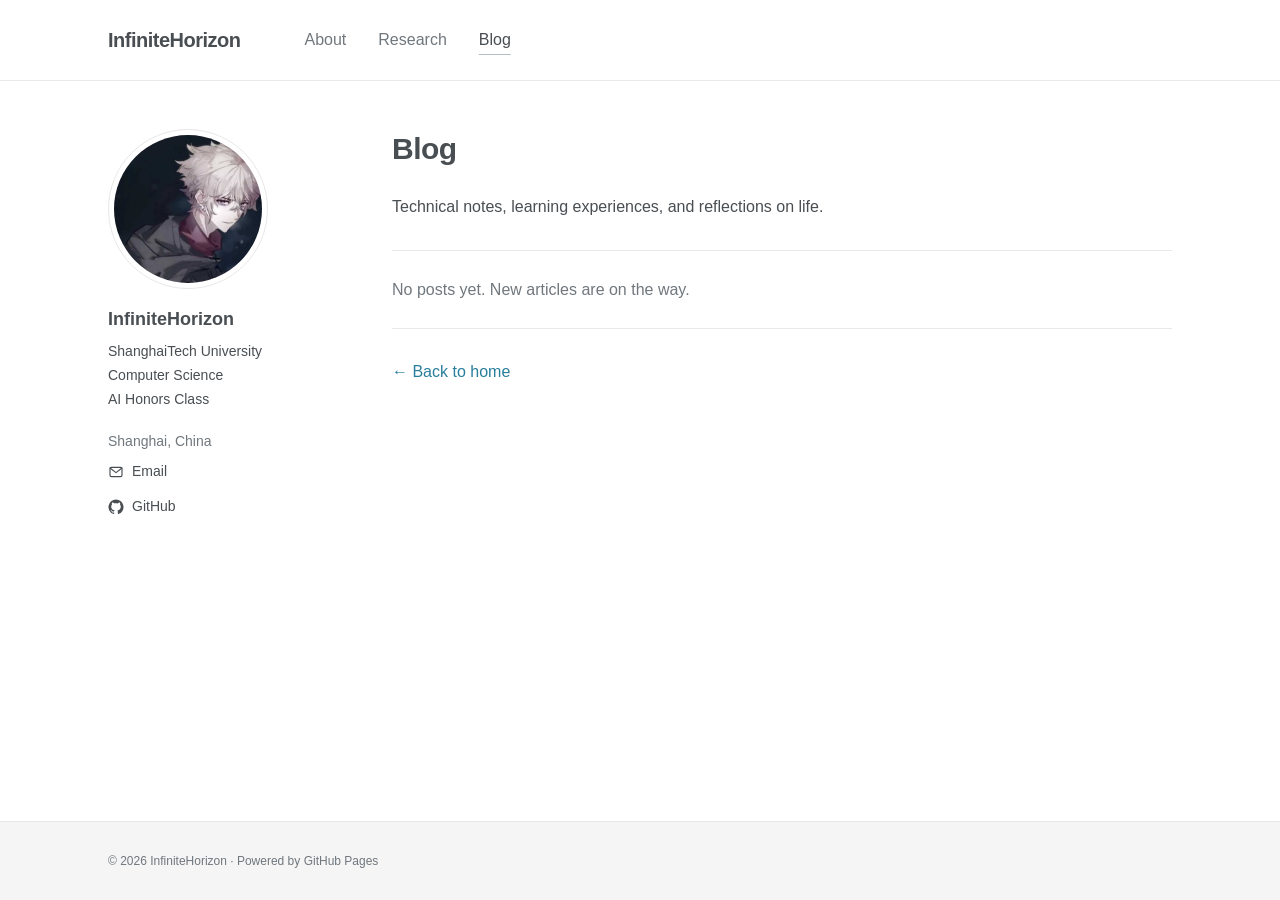
==== commit 0a390100: "change language to English and add icons for email and github" ====
--- a/blog/index.html
+++ b/blog/index.html
@@ -1,18 +1,18 @@
 <!DOCTYPE html>
-<html lang="zh-CN">
+<html lang="en">
 <head>
   <meta charset="UTF-8" />
   <meta name="viewport" content="width=device-width, initial-scale=1.0" />
   <title>Blog · InfiniteHorizon</title>
-  <meta name="description" content="InfiniteHorizon 的博客，记录技术笔记、学习心得与生活随笔。" />
+  <meta name="description" content="InfiniteHorizon's blog: technical notes, learning experiences, and reflections on life." />
   <meta name="theme-color" content="#ffffff" />
   <link rel="icon" type="image/png" href="../assets/images/favicon.png" />
   <link rel="stylesheet" href="../css/style.css" />
 </head>
 <body>
-  <a class="skip-link" href="#main">跳转到正文</a>
+  <a class="skip-link" href="#main">Skip to main content</a>
   <header class="masthead">
-    <nav class="navigation" aria-label="主导航">
+    <nav class="navigation" aria-label="Main navigation">
       <a class="site-title" href="../index.html">InfiniteHorizon</a>
       <ul class="nav-links">
         <li><a href="../index.html">About</a></li>
@@ -22,23 +22,23 @@
     </nav>
   </header>
   <main class="page-layout" id="main">
-    <aside class="profile" aria-label="个人信息">
-      <img class="profile-avatar" src="../assets/images/icon.jpg" alt="InfiniteHorizon 的头像" width="160" height="160" />
+    <aside class="profile" aria-label="Personal information">
+      <img class="profile-avatar" src="../assets/images/icon.jpg" alt="InfiniteHorizon's avatar" width="160" height="160" />
       <div class="profile-info">
         <h2 class="profile-name">InfiniteHorizon</h2>
-        <p class="profile-bio">上海科技大学<br />计算机专业 · 人工智能荣誉班<br />本科二年级</p>
+        <p class="profile-bio">ShanghaiTech University<br />Computer Science<br />AI Honors Class</p>
         <ul class="profile-links">
-          <li class="profile-location">中国 · 上海</li>
-          <li><a href="mailto:jiangxy2025@shanghaitech.edu.cn">Email</a></li>
-          <li><a href="https://github.com/InfiniteHorizon0524" target="_blank" rel="noopener noreferrer">GitHub</a></li>
+          <li class="profile-location">Shanghai, China</li>
+          <li><a href="mailto:jiangxy2025@shanghaitech.edu.cn"><svg class="profile-icon" viewBox="0 0 24 24" width="16" height="16" fill="none" stroke="currentColor" stroke-width="1.7" stroke-linecap="round" stroke-linejoin="round" aria-hidden="true" focusable="false"><rect x="3" y="5" width="18" height="14" rx="2" /><path d="m3 6 9 7 9-7" /></svg><span>Email</span></a></li>
+          <li><a href="https://github.com/InfiniteHorizon0524" target="_blank" rel="noopener noreferrer"><svg class="profile-icon" viewBox="0 0 24 24" width="16" height="16" fill="currentColor" aria-hidden="true" focusable="false"><path d="M12 .75a11.25 11.25 0 0 0-3.558 21.923c.563.104.768-.244.768-.542 0-.267-.01-.974-.015-1.912-3.13.68-3.791-1.508-3.791-1.508-.512-1.3-1.25-1.646-1.25-1.646-1.022-.699.077-.685.077-.685 1.13.08 1.725 1.16 1.725 1.16 1.005 1.722 2.637 1.225 3.28.937.102-.729.393-1.225.715-1.507-2.498-.284-5.124-1.25-5.124-5.562 0-1.229.44-2.234 1.16-3.022-.116-.284-.503-1.429.11-2.978 0 0 .945-.303 3.094 1.154A10.79 10.79 0 0 1 12 6.194c.956.005 1.919.129 2.818.379 2.148-1.457 3.09-1.154 3.09-1.154.615 1.55.228 2.694.112 2.978.722.788 1.158 1.793 1.158 3.022 0 4.323-2.63 5.275-5.136 5.553.404.348.764 1.034.764 2.084 0 1.504-.014 2.718-.014 3.087 0 .3.202.651.774.54A11.252 11.252 0 0 0 12 .75Z" /></svg><span>GitHub</span></a></li>
         </ul>
       </div>
     </aside>
     <article class="page-content">
       <h1>Blog</h1>
-      <p>技术笔记、学习心得与生活随笔。</p>
-      <p class="empty-state">还没有发布文章，内容整理中。</p>
-      <p><a href="../index.html">← 返回首页</a></p>
+      <p>Technical notes, learning experiences, and reflections on life.</p>
+      <p class="empty-state">No posts yet. New articles are on the way.</p>
+      <p><a href="../index.html">← Back to home</a></p>
     </article>
   </main>
   <footer class="footer">
--- a/css/style.css
+++ b/css/style.css
@@ -59,7 +59,8 @@
 .profile-bio { margin: 0 0 18px; }
 .profile-links { padding: 0; margin: 0; list-style: none; }
 .profile-links li { margin: 7px 0; }
-.profile-links a { color: var(--text); }
+.profile-links a { display: inline-flex; align-items: center; gap: 8px; color: var(--text); }
+.profile-icon { flex-shrink: 0; }
 .profile-location { color: var(--muted); }
 .page-content { min-width: 0; }
 h1 { font-size: 30px; line-height: 1.3; letter-spacing: -0.5px; margin: 0 0 24px; }
